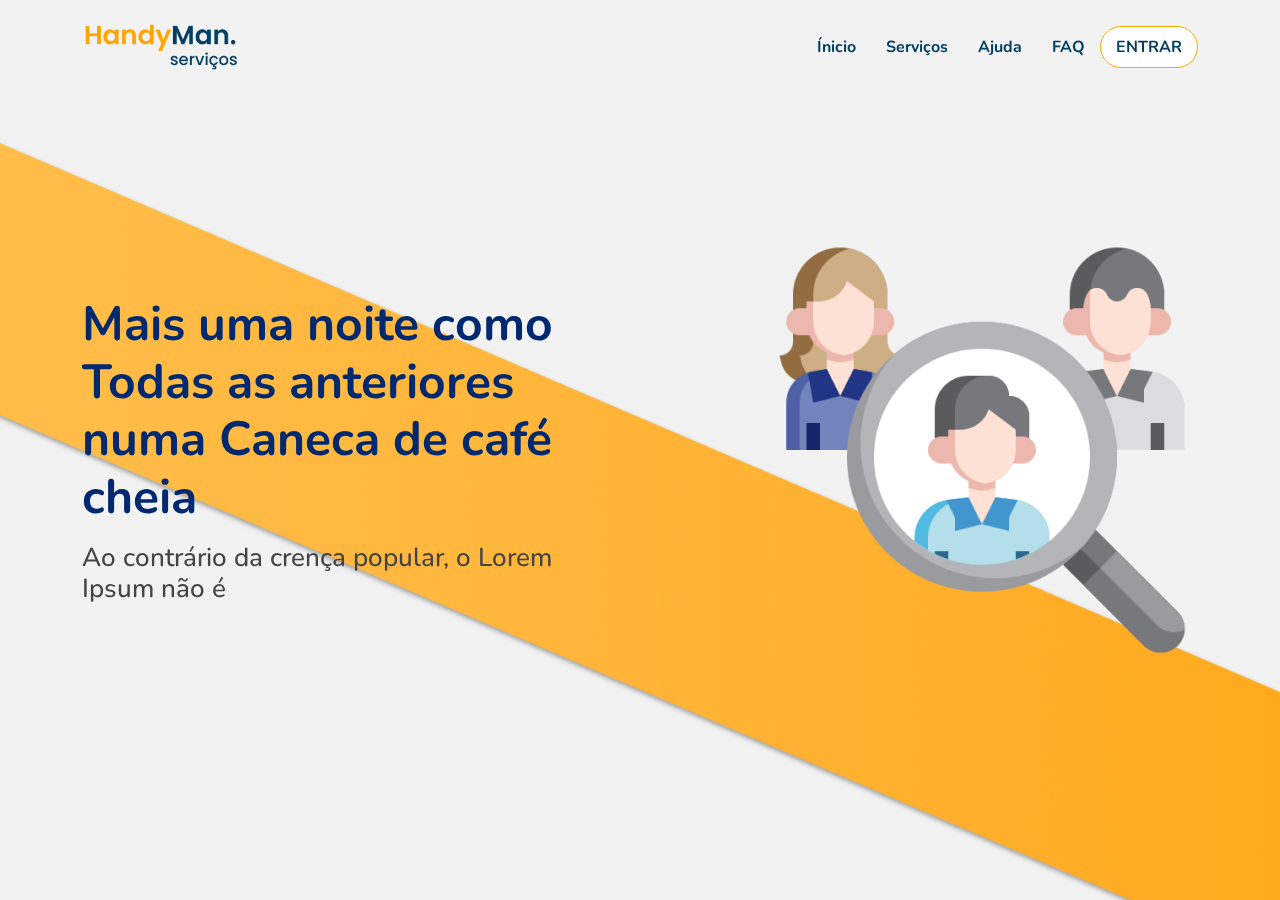
==== index.html @ 90d91f47 "finalização pagina 1" ====
<!DOCTYPE html>
<html lang="pt-BR">
  <head>
    <meta charset="UTF-8" />
    <meta http-equiv="X-UA-Compatible" content="IE=edge" />
    <meta name="viewport" content="width=device-width, initial-scale=1.0" />
    <title>Document</title>

    <!-- Google Fonts -->
    <link
      href="https://fonts.googleapis.com/css?family=Open+Sans:300,300i,400,400i,600,600i,700,700i|Nunito:300,300i,400,400i,600,600i,700,700i|Poppins:300,300i,400,400i,500,500i,600,600i,700,700i"
      rel="stylesheet"
    />

    <!-- Vendor CSS Files -->
    <link href="assets/vendor/aos/aos.css" rel="stylesheet" />
    <link
      href="assets/vendor/bootstrap/css/bootstrap.min.css"
      rel="stylesheet"
    />
    <link
      href="assets/vendor/bootstrap-icons/bootstrap-icons.css"
      rel="stylesheet"
    />
    <link
      href="assets/vendor/glightbox/css/glightbox.min.css"
      rel="stylesheet"
    />
    <link href="assets/vendor/remixicon/remixicon.css" rel="stylesheet" />
    <link href="assets/vendor/swiper/swiper-bundle.min.css" rel="stylesheet" />

    <!-- Template Main CSS File -->
    <link href="/css/style.css" rel="stylesheet" />
  </head>
  <body>
    <!-- ======= Header ======= -->
    <header id="header" class="header fixed-top">
      <div
        class="container-fluid container-xl d-flex align-items-center justify-content-between"
      >
        <a href="index.html" class="logo d-flex align-items-center">
          <img src="img/logo.png" alt="" />
        </a>

        <nav id="navbar" class="navbar">
          <ul>
            <li><a class="nav-link scrollto active" href="#hero">Ínicio</a></li>
            <li><a class="nav-link scrollto" href="#about">Serviços</a></li>
            <li><a class="nav-link scrollto" href="#services">Ajuda</a></li>
            <li>
              <a class="nav-link scrollto" href="#portfolio">FAQ</a>
            </li>
            <li>
              <a class="getstarted scrollto" href="#about">ENTRAR</a>
            </li>
          </ul>
          <i class="bi bi-list mobile-nav-toggle"></i>
        </nav>
        <!-- .navbar -->
      </div>
    </header>
    <!-- End Header -->

    <!-- ======= Hero Section ======= -->
    <section id="hero" class="hero d-flex align-items-center">
      <div class="container">
        <div class="row">
          <div class="col-lg-6 d-flex flex-column justify-content-center">
            <h1 data-aos="fade-up">
              Mais uma noite como Todas as anteriores numa Caneca de café cheia
            </h1>
            <h2 data-aos="fade-up" data-aos-delay="400">
              Ao contrário da crença popular, o Lorem Ipsum não é
            </h2>
            <div data-aos="fade-up" data-aos-delay="600"></div>
          </div>
          <div
            class="col-lg-6 hero-img"
            data-aos="zoom-out"
            data-aos-delay="200"
          >
            <img src="/img/pagina1.png" class="img-fluid" alt="" />
          </div>
        </div>
      </div>
    </section>
    <!-- End Hero -->

    <!-- Vendor JS Files -->
    <script src="assets/vendor/purecounter/purecounter.js"></script>
    <script src="assets/vendor/aos/aos.js"></script>
    <script src="assets/vendor/bootstrap/js/bootstrap.bundle.min.js"></script>
    <script src="assets/vendor/glightbox/js/glightbox.min.js"></script>
    <script src="assets/vendor/isotope-layout/isotope.pkgd.min.js"></script>
    <script src="assets/vendor/swiper/swiper-bundle.min.js"></script>
    <script src="assets/vendor/php-email-form/validate.js"></script>

    <!-- Template Main JS File -->
    <script src="assets/js/main.js"></script>
  </body>
</html>
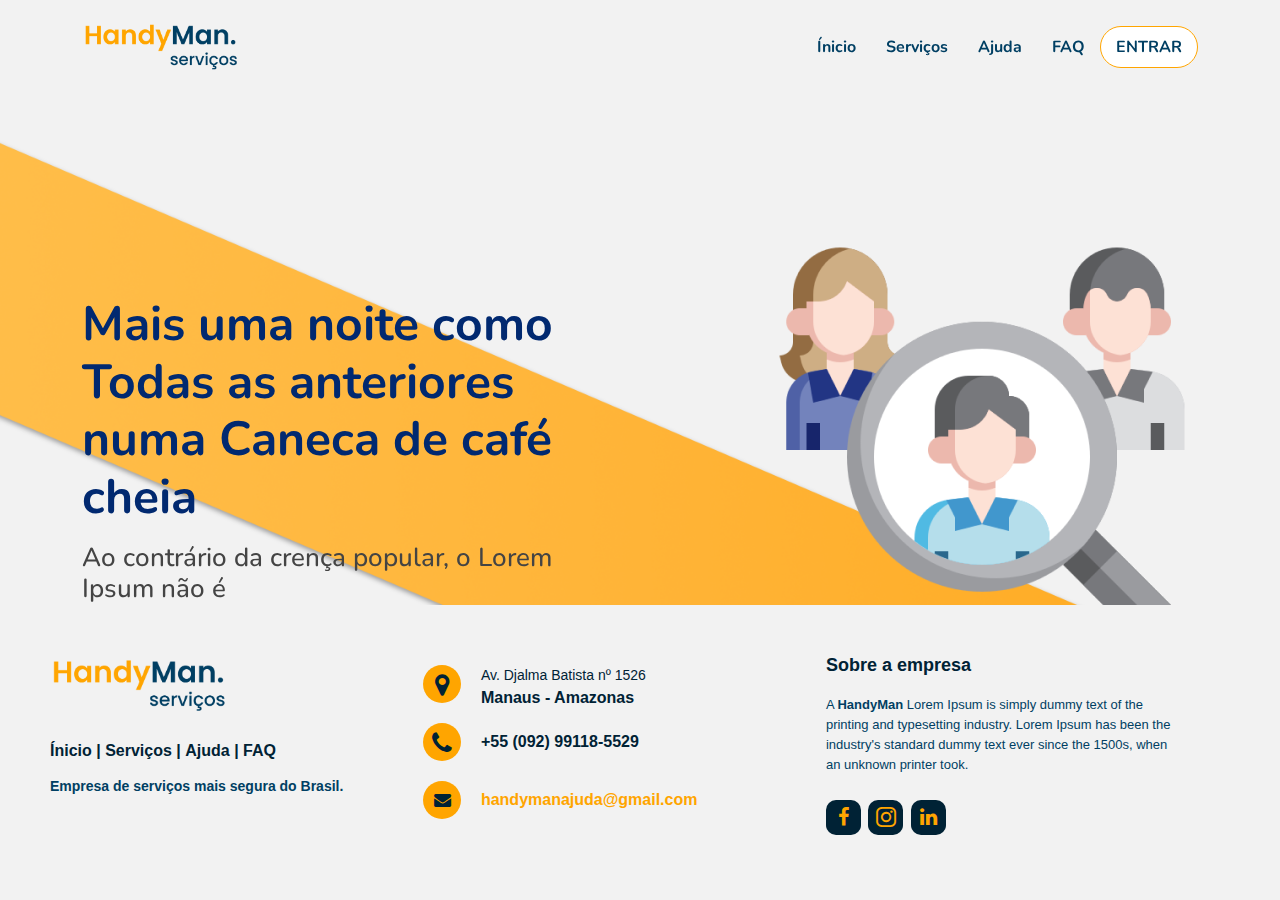
==== commit 0610bf08: "pagina index" ====
--- a/index.html
+++ b/index.html
@@ -10,6 +10,11 @@
     <link
       href="https://fonts.googleapis.com/css?family=Open+Sans:300,300i,400,400i,600,600i,700,700i|Nunito:300,300i,400,400i,600,600i,700,700i|Poppins:300,300i,400,400i,500,500i,600,600i,700,700i"
       rel="stylesheet"
+    />
+
+    <link
+      rel="stylesheet"
+      href="http://maxcdn.bootstrapcdn.com/font-awesome/4.2.0/css/font-awesome.min.css"
     />
 
     <!-- Vendor CSS Files -->
@@ -39,7 +44,7 @@
         class="container-fluid container-xl d-flex align-items-center justify-content-between"
       >
         <a href="index.html" class="logo d-flex align-items-center">
-          <img src="img/logo.png" alt="" />
+          <img src="/img/logo.png" alt="" />
         </a>
 
         <nav id="navbar" class="navbar">
@@ -86,6 +91,59 @@
     </section>
     <!-- End Hero -->
 
+    <!-- Footer -->
+
+    <footer class="footer-distributed">
+      <div class="footer-left">
+        <img src="/img/logo.png" class="img-fluid" alt="" />
+
+        <p class="footer-links">
+          <a href="#">Ínicio</a>
+          |
+          <a href="#">Serviços</a>
+          |
+          <a href="#">Ajuda</a>
+          |
+          <a href="#">FAQ</a>
+        </p>
+        <p class="footer-company-name">
+          <strong>Empresa de serviços mais segura do Brasil.</strong>
+        </p>
+      </div>
+
+      <div class="footer-center">
+        <div>
+          <i class="fa fa-map-marker"></i>
+          <p><span>Av. Djalma Batista nº 1526</span>Manaus - Amazonas</p>
+        </div>
+
+        <div>
+          <i class="fa fa-phone"></i>
+          <p>+55 (092) 99118-5529</p>
+        </div>
+        <div>
+          <i class="fa fa-envelope"></i>
+          <p><a href="luizfelipens.03@gmail.com">handymanajuda@gmail.com</a></p>
+        </div>
+      </div>
+      <div class="footer-right">
+        <p class="footer-company-about">
+          <span>Sobre a empresa</span>
+          A <strong>HandyMan</strong> Lorem Ipsum is simply dummy text of the
+          printing and typesetting industry. Lorem Ipsum has been the industry's
+          standard dummy text ever since the 1500s, when an unknown printer
+          took.
+        </p>
+        <div class="footer-icons">
+          <a href="#"><i class="fa fa-facebook"></i></a>
+          <a href="#"><i class="bi bi-instagram"></i></a>
+          <a href="#"><i class="fa fa-linkedin"></i></a>
+        </div>
+      </div>
+    </footer>
+
+    <!-- End Footer -->
+
     <!-- Vendor JS Files -->
     <script src="assets/vendor/purecounter/purecounter.js"></script>
     <script src="assets/vendor/aos/aos.js"></script>
--- a/css/style.css
+++ b/css/style.css
@@ -1916,153 +1916,210 @@
 /*--------------------------------------------------------------
 # Footer
 --------------------------------------------------------------*/
-.footer {
-  background: #f6f9ff;
-  padding: 0 0 30px 0;
-  font-size: 14px;
-}
-.footer .footer-newsletter {
-  padding: 50px 0;
-  background: #f6f9ff;
-  border-top: 1px solid #e1ecff;
-}
-.footer .footer-newsletter h4 {
-  font-size: 24px;
-  margin: 0 0 10px 0;
-  padding: 0;
-  line-height: 1;
-  font-weight: 700;
-  color: #012970;
-}
-.footer .footer-newsletter form {
-  margin-top: 20px;
-  background: #fff;
-  padding: 6px 10px;
-  position: relative;
-  border-radius: 4px;
-  border: 1px solid #e1ecff;
-}
-.footer .footer-newsletter form input[type="email"] {
-  border: 0;
-  padding: 8px;
-  width: calc(100% - 140px);
-}
-.footer .footer-newsletter form input[type="submit"] {
-  position: absolute;
-  top: 0;
-  right: 0;
-  bottom: 0;
-  border: 0;
-  background: none;
-  font-size: 16px;
-  padding: 0 30px;
-  margin: 3px;
-  background: #4154f1;
-  color: #fff;
-  transition: 0.3s;
-  border-radius: 4px;
-}
-.footer .footer-newsletter form input[type="submit"]:hover {
-  background: #5969f3;
-}
-.footer .footer-top {
-  background: white url(../img/footer-bg.png) no-repeat right top;
-  background-size: contain;
-  border-top: 1px solid #e1ecff;
-  border-bottom: 1px solid #e1ecff;
-  padding: 60px 0 30px 0;
-}
-@media (max-width: 992px) {
-  .footer .footer-top {
-    background-position: center bottom;
-  }
-}
-.footer .footer-top .footer-info {
-  margin-bottom: 30px;
-}
-.footer .footer-top .footer-info .logo {
-  line-height: 0;
-  margin-bottom: 15px;
-}
-.footer .footer-top .footer-info .logo img {
-  max-height: 40px;
-  margin-right: 6px;
-}
-.footer .footer-top .footer-info .logo span {
-  font-size: 30px;
-  font-weight: 700;
-  letter-spacing: 1px;
-  color: #012970;
-  font-family: "Nunito", sans-serif;
-  margin-top: 3px;
-}
-.footer .footer-top .footer-info p {
-  font-size: 14px;
-  line-height: 24px;
-  margin-bottom: 0;
-  font-family: "Nunito", sans-serif;
-}
-.footer .footer-top .social-links a {
-  font-size: 20px;
-  display: inline-block;
-  color: rgba(1, 41, 112, 0.5);
-  line-height: 0;
-  margin-right: 10px;
-  transition: 0.3s;
-}
-.footer .footer-top .social-links a:hover {
-  color: #012970;
-}
-.footer .footer-top h4 {
-  font-size: 16px;
-  font-weight: bold;
-  color: #012970;
-  text-transform: uppercase;
-  position: relative;
-  padding-bottom: 12px;
-}
-.footer .footer-top .footer-links {
-  margin-bottom: 30px;
-}
-.footer .footer-top .footer-links ul {
-  list-style: none;
+* {
   padding: 0;
   margin: 0;
 }
-.footer .footer-top .footer-links ul i {
-  padding-right: 2px;
-  color: #d0d4fc;
-  font-size: 12px;
-  line-height: 0;
-}
-.footer .footer-top .footer-links ul li {
-  padding: 10px 0;
-  display: flex;
-  align-items: center;
-}
-.footer .footer-top .footer-links ul li:first-child {
-  padding-top: 0;
-}
-.footer .footer-top .footer-links ul a {
-  color: #013289;
-  transition: 0.3s;
+
+body {
+  font-family: "Poppins", sans-serif;
+}
+
+html {
+  background-color: #eaf0f2;
+}
+
+header {
+  text-align: center;
+  padding-top: 100px;
+  margin-bottom: 300px;
+  font-size: 35px;
+}
+
+header h2 {
+  color: #f0525f;
+}
+
+header span {
+  color: #eaa03f;
+}
+
+/* The footer is fixed to the bottom of the page */
+
+footer {
+  position: fixed;
+  bottom: 0;
+}
+
+@media (max-height: 800px) {
+  footer {
+    position: static;
+  }
+  header {
+    padding-top: 40px;
+  }
+}
+
+.footer-distributed {
+  background-color: #f2f2f2;
+  box-sizing: border-box;
+  width: 100%;
+  text-align: left;
+  font: bold 16px sans-serif;
+  padding: 50px 50px 60px 50px;
+  margin-top: 80px;
+}
+
+.footer-distributed .footer-left,
+.footer-distributed .footer-center,
+.footer-distributed .footer-right {
   display: inline-block;
-  line-height: 1;
-}
-.footer .footer-top .footer-links ul a:hover {
-  color: #4154f1;
-}
-.footer .footer-top .footer-contact p {
-  line-height: 26px;
-}
-.footer .copyright {
+  vertical-align: top;
+}
+
+/* Footer left */
+
+.footer-distributed .footer-left {
+  width: 30%;
+}
+
+.footer-distributed h3 {
+  color: #002235;
+  font: normal 36px "Cookie", cursive;
+  margin: 0;
+}
+
+.footer-distributed h3 span {
+  color: #e0ac1c;
+}
+
+/* Footer links */
+
+.footer-distributed .footer-links {
+  color: #002235;
+  margin: 20px 0 12px;
+}
+
+.footer-distributed .footer-links a {
+  display: inline-block;
+  line-height: 1.8;
+  text-decoration: none;
+  color: inherit;
+}
+
+.footer-distributed .footer-company-name {
+  color: #003f63;
+  font-size: 14px;
+  font-weight: normal;
+  margin: 0;
+}
+
+/* Footer Center */
+
+.footer-distributed .footer-center {
+  width: 35%;
+}
+
+.footer-distributed .footer-center i {
+  background-color: #ffa500;
+  color: #002235;
+  font-size: 25px;
+  width: 38px;
+  height: 38px;
+  border-radius: 50%;
   text-align: center;
-  padding-top: 30px;
-  color: #012970;
-}
-.footer .credits {
-  padding-top: 10px;
+  line-height: 42px;
+  margin: 10px 15px;
+  vertical-align: middle;
+}
+
+.footer-distributed .footer-center i.fa-envelope {
+  font-size: 17px;
+  line-height: 38px;
+}
+
+.footer-distributed .footer-center p {
+  display: inline-block;
+  color: #002235;
+  vertical-align: middle;
+  margin: 0;
+}
+
+.footer-distributed .footer-center p span {
+  display: block;
+  font-weight: normal;
+  font-size: 14px;
+  line-height: 2;
+}
+
+.footer-distributed .footer-center p a {
+  color: #ffa500;
+  text-decoration: none;
+}
+
+/* Footer Right */
+
+.footer-distributed .footer-right {
+  width: 30%;
+}
+
+.footer-distributed .footer-company-about {
+  line-height: 20px;
+  color: #003f63;
+  font-size: 13px;
+  font-weight: normal;
+  margin: 0;
+}
+
+.footer-distributed .footer-company-about span {
+  display: block;
+  color: #002235;
+  font-size: 18px;
+  font-weight: bold;
+  margin-bottom: 20px;
+}
+
+.footer-distributed .footer-icons {
+  margin-top: 25px;
+}
+
+.footer-distributed .footer-icons a {
+  display: inline-block;
+  width: 35px;
+  height: 35px;
+  cursor: pointer;
+  background-color: #002235;
+  border-radius: 10px;
+  font-size: 20px;
+  color: #ffa500;
   text-align: center;
-  font-size: 13px;
-  color: #012970;
-}
+  line-height: 35px;
+  margin-right: 3px;
+  margin-bottom: 5px;
+}
+
+.footer-distributed .footer-icons a:hover {
+  background-color: #3f71ea;
+}
+
+.footer-links a:hover {
+  color: #3f71ea;
+}
+
+@media (max-width: 880px) {
+  .footer-distributed .footer-left,
+  .footer-distributed .footer-center,
+  .footer-distributed .footer-right {
+    display: block;
+    width: 100%;
+    margin-bottom: 40px;
+    text-align: center;
+  }
+  .footer-distributed .footer-center i {
+    margin-left: 0;
+  }
+}
+
+.footer-distributed .footer-left img {
+  max-width: 50%;
+}
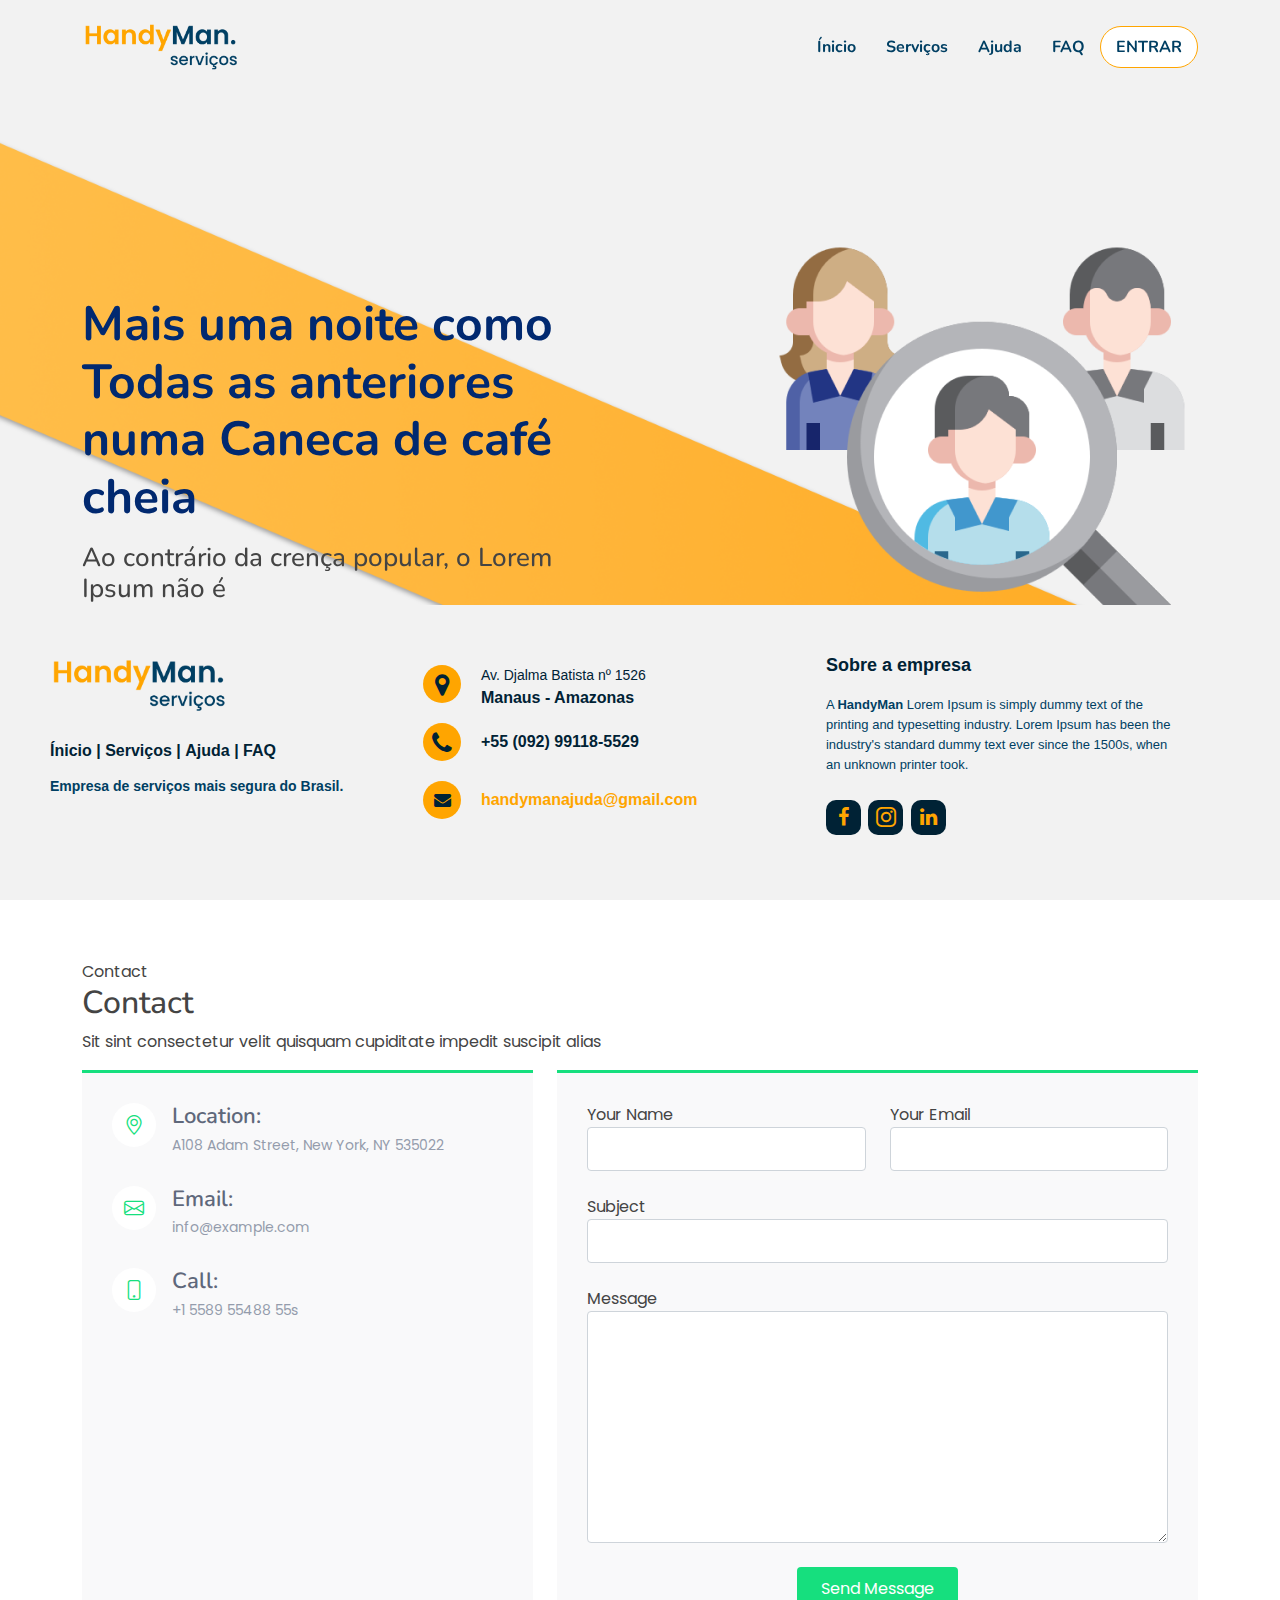
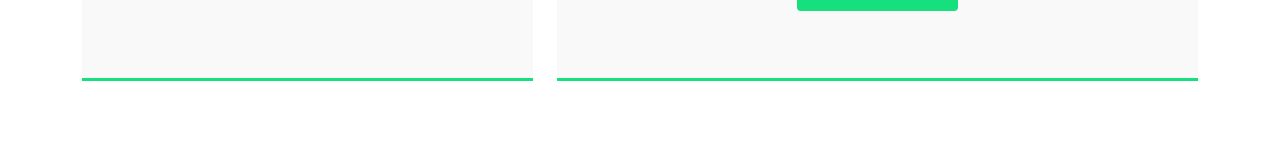
==== commit 3763baad: "atualizacao page servico" ====
--- a/index.html
+++ b/index.html
@@ -144,6 +144,113 @@
 
     <!-- End Footer -->
 
+    <!-- ======= Contact Section ======= -->
+    <section id="contact" class="contact">
+      <div class="container">
+        <div class="section-title">
+          <span>Contact</span>
+          <h2>Contact</h2>
+          <p>
+            Sit sint consectetur velit quisquam cupiditate impedit suscipit
+            alias
+          </p>
+        </div>
+
+        <div class="row">
+          <div class="col-lg-5 d-flex align-items-stretch">
+            <div class="info">
+              <div class="address">
+                <i class="bi bi-geo-alt"></i>
+                <h4>Location:</h4>
+                <p>A108 Adam Street, New York, NY 535022</p>
+              </div>
+
+              <div class="email">
+                <i class="bi bi-envelope"></i>
+                <h4>Email:</h4>
+                <p>info@example.com</p>
+              </div>
+
+              <div class="phone">
+                <i class="bi bi-phone"></i>
+                <h4>Call:</h4>
+                <p>+1 5589 55488 55s</p>
+              </div>
+
+              <iframe
+                src="https://www.google.com/maps/embed?pb=!1m14!1m8!1m3!1d12097.433213460943!2d-74.0062269!3d40.7101282!3m2!1i1024!2i768!4f13.1!3m3!1m2!1s0x0%3A0xb89d1fe6bc499443!2sDowntown+Conference+Center!5e0!3m2!1smk!2sbg!4v1539943755621"
+                frameborder="0"
+                style="border: 0; width: 100%; height: 290px"
+                allowfullscreen
+              ></iframe>
+            </div>
+          </div>
+
+          <div class="col-lg-7 mt-5 mt-lg-0 d-flex align-items-stretch">
+            <form
+              action="forms/contact.php"
+              method="post"
+              role="form"
+              class="php-email-form"
+            >
+              <div class="row">
+                <div class="form-group col-md-6">
+                  <label for="name">Your Name</label>
+                  <input
+                    type="text"
+                    name="name"
+                    class="form-control"
+                    id="name"
+                    required
+                  />
+                </div>
+                <div class="form-group col-md-6 mt-3 mt-md-0">
+                  <label for="name">Your Email</label>
+                  <input
+                    type="email"
+                    class="form-control"
+                    name="email"
+                    id="email"
+                    required
+                  />
+                </div>
+              </div>
+              <div class="form-group mt-3">
+                <label for="name">Subject</label>
+                <input
+                  type="text"
+                  class="form-control"
+                  name="subject"
+                  id="subject"
+                  required
+                />
+              </div>
+              <div class="form-group mt-3">
+                <label for="name">Message</label>
+                <textarea
+                  class="form-control"
+                  name="message"
+                  rows="10"
+                  required
+                ></textarea>
+              </div>
+              <div class="my-3">
+                <div class="loading">Loading</div>
+                <div class="error-message"></div>
+                <div class="sent-message">
+                  Your message has been sent. Thank you!
+                </div>
+              </div>
+              <div class="text-center">
+                <button type="submit">Send Message</button>
+              </div>
+            </form>
+          </div>
+        </div>
+      </div>
+    </section>
+    <!-- End Contact Section -->
+
     <!-- Vendor JS Files -->
     <script src="assets/vendor/purecounter/purecounter.js"></script>
     <script src="assets/vendor/aos/aos.js"></script>
--- a/css/style.css
+++ b/css/style.css
@@ -2123,3 +2123,158 @@
 .footer-distributed .footer-left img {
   max-width: 50%;
 }
+
+/*--------------------------------------------------------------
+# Contact
+--------------------------------------------------------------*/
+.contact .info {
+  border-top: 3px solid #16df7e;
+  border-bottom: 3px solid #16df7e;
+  padding: 30px;
+  width: 100%;
+  background-color: #f9f9fa;
+}
+.contact .info i {
+  font-size: 20px;
+  color: #16df7e;
+  float: left;
+  width: 44px;
+  height: 44px;
+  background: #fff;
+  display: flex;
+  justify-content: center;
+  align-items: center;
+  border-radius: 50px;
+  transition: all 0.3s ease-in-out;
+}
+.contact .info h4 {
+  padding: 0 0 0 60px;
+  font-size: 22px;
+  font-weight: 600;
+  margin-bottom: 5px;
+  color: #5f687b;
+}
+.contact .info p {
+  padding: 0 0 10px 60px;
+  margin-bottom: 20px;
+  font-size: 14px;
+  color: #949cac;
+}
+.contact .info .social-links {
+  padding-left: 60px;
+}
+.contact .info .social-links a {
+  font-size: 18px;
+  display: inline-block;
+  background: #333;
+  color: #fff;
+  line-height: 1;
+  padding: 8px 0;
+  border-radius: 50%;
+  text-align: center;
+  width: 36px;
+  height: 36px;
+  transition: 0.3s;
+  margin-right: 10px;
+}
+.contact .info .social-links a:hover {
+  background: #16df7e;
+  color: #fff;
+}
+.contact .info .email:hover i,
+.contact .info .address:hover i,
+.contact .info .phone:hover i {
+  background: #16df7e;
+  color: #fff;
+}
+.contact .php-email-form {
+  width: 100%;
+  border-top: 3px solid #16df7e;
+  border-bottom: 3px solid #16df7e;
+  padding: 30px;
+  background-color: #f9f9fa;
+}
+.contact .php-email-form .form-group {
+  padding-bottom: 8px;
+}
+.contact .php-email-form .error-message {
+  display: none;
+  color: #fff;
+  background: #ed3c0d;
+  text-align: left;
+  padding: 15px;
+  font-weight: 600;
+}
+.contact .php-email-form .error-message br + br {
+  margin-top: 25px;
+}
+.contact .php-email-form .sent-message {
+  display: none;
+  color: #fff;
+  background: #18d26e;
+  text-align: center;
+  padding: 15px;
+  font-weight: 600;
+}
+.contact .php-email-form .loading {
+  display: none;
+  background: #fff;
+  text-align: center;
+  padding: 15px;
+}
+.contact .php-email-form .loading:before {
+  content: "";
+  display: inline-block;
+  border-radius: 50%;
+  width: 24px;
+  height: 24px;
+  margin: 0 10px -6px 0;
+  border: 3px solid #18d26e;
+  border-top-color: #eee;
+  -webkit-animation: animate-loading 1s linear infinite;
+  animation: animate-loading 1s linear infinite;
+}
+.contact .php-email-form input,
+.contact .php-email-form textarea {
+  border-radius: 0;
+  box-shadow: none;
+  font-size: 14px;
+  border-radius: 4px;
+}
+.contact .php-email-form input:focus,
+.contact .php-email-form textarea:focus {
+  border-color: #16df7e;
+}
+.contact .php-email-form input {
+  height: 44px;
+}
+.contact .php-email-form textarea {
+  padding: 10px 12px;
+}
+.contact .php-email-form button[type="submit"] {
+  background: #16df7e;
+  border: 0;
+  padding: 10px 24px;
+  color: #fff;
+  transition: 0.4s;
+  border-radius: 4px;
+}
+.contact .php-email-form button[type="submit"]:hover {
+  background: #206bfb;
+}
+@-webkit-keyframes animate-loading {
+  0% {
+    transform: rotate(0deg);
+  }
+  100% {
+    transform: rotate(360deg);
+  }
+}
+@keyframes animate-loading {
+  0% {
+    transform: rotate(0deg);
+  }
+  100% {
+    transform: rotate(360deg);
+  }
+}
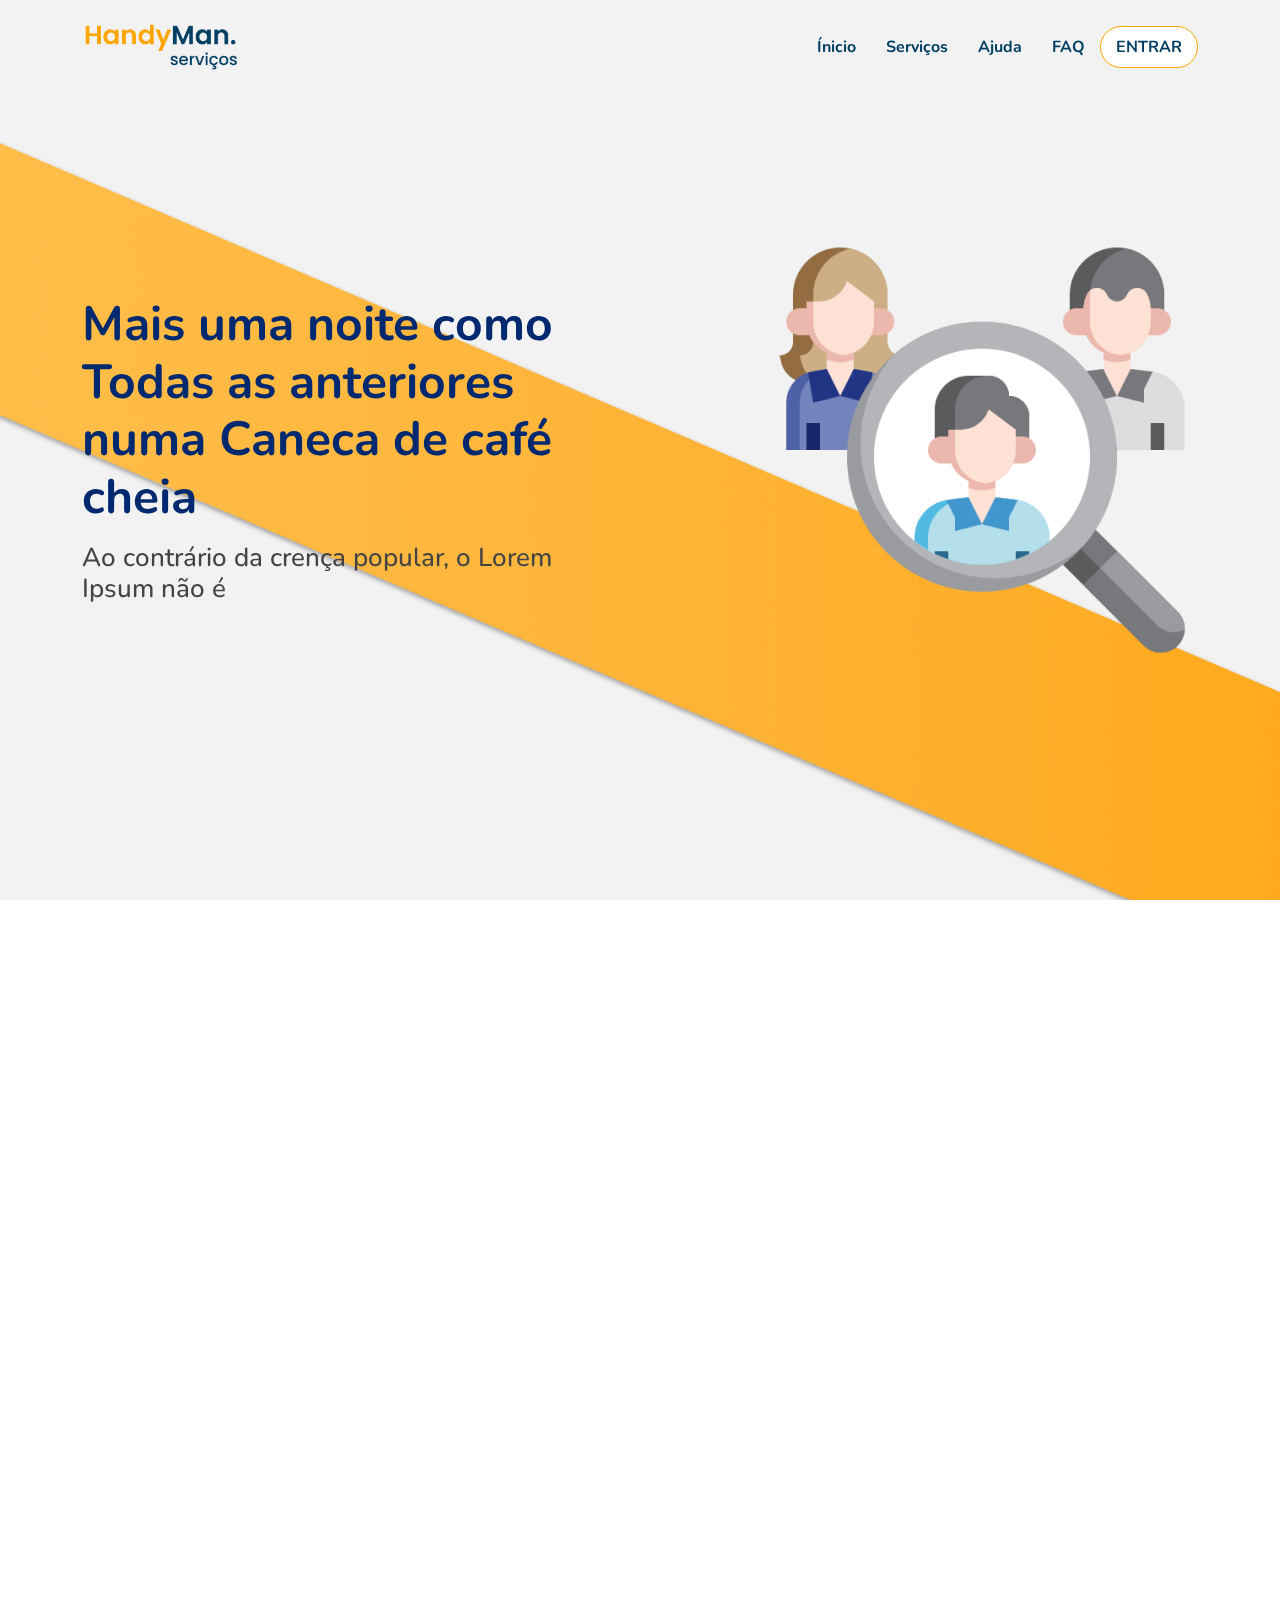
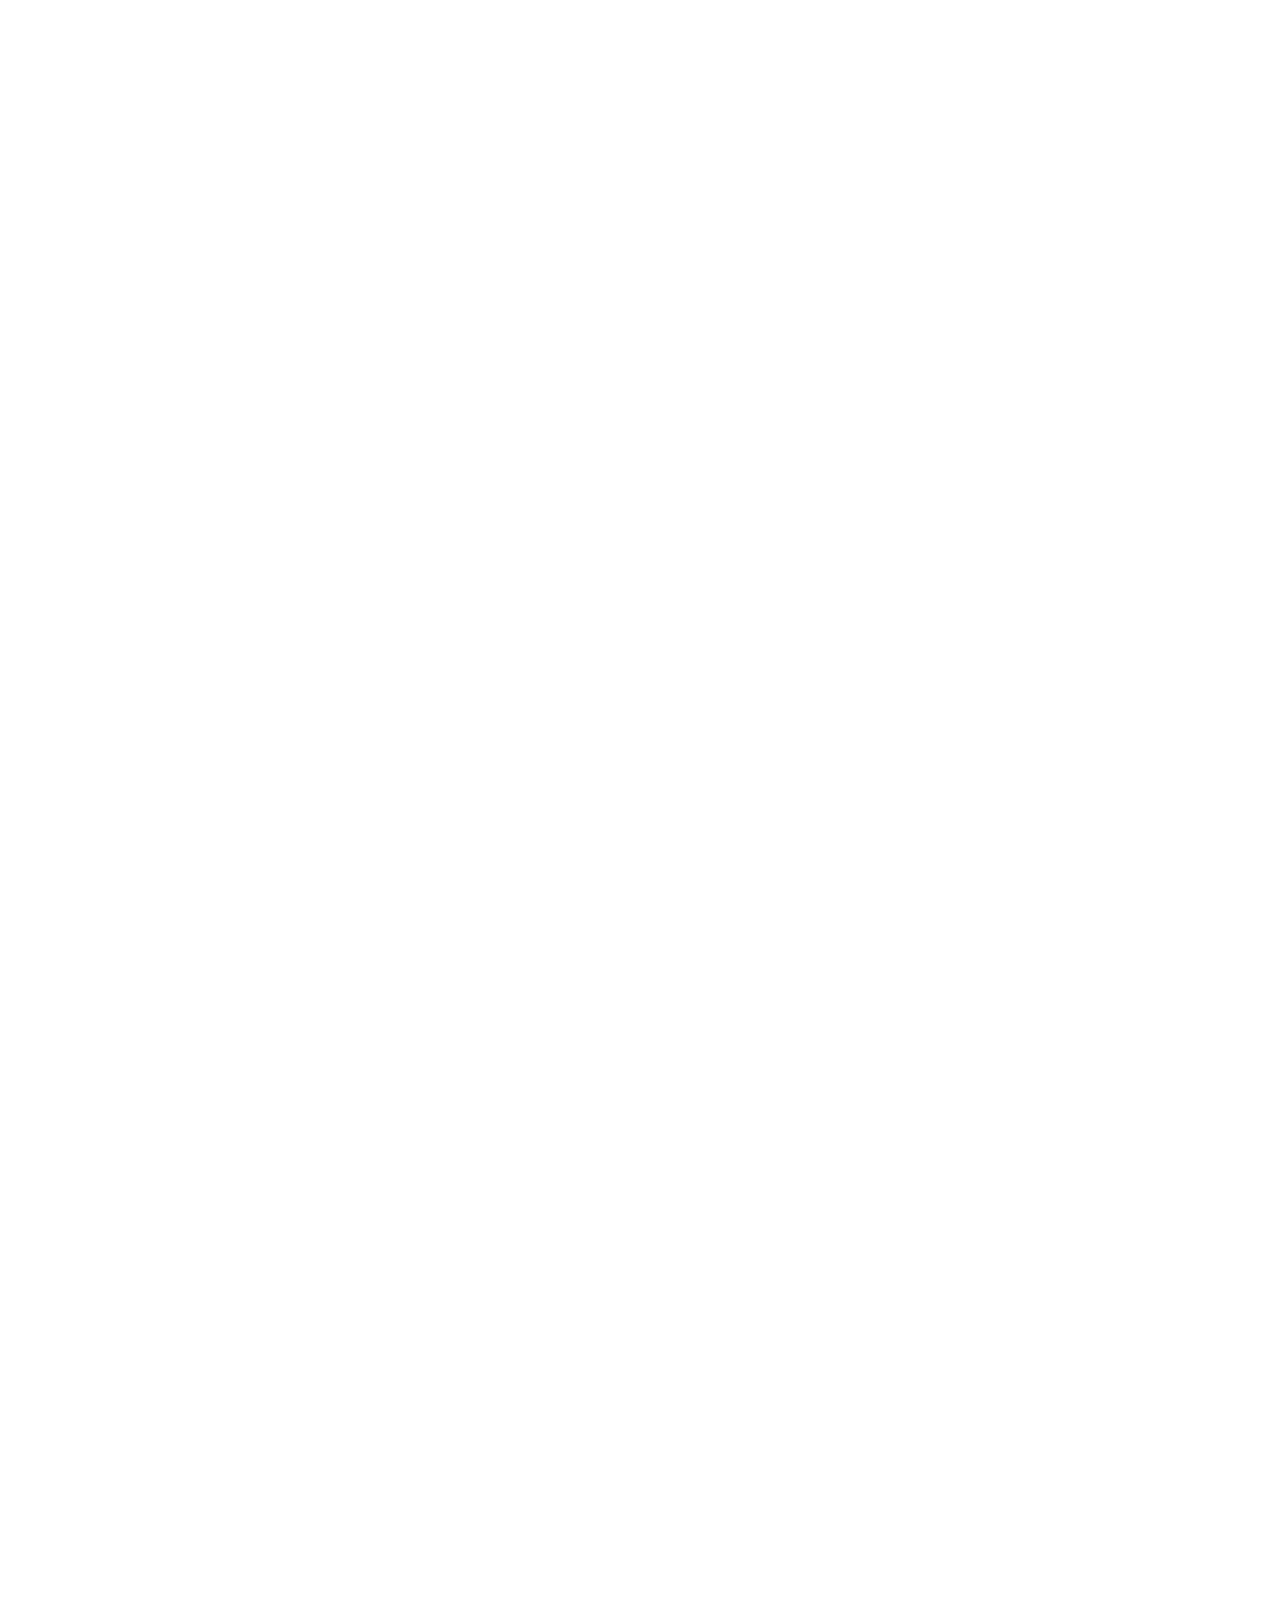
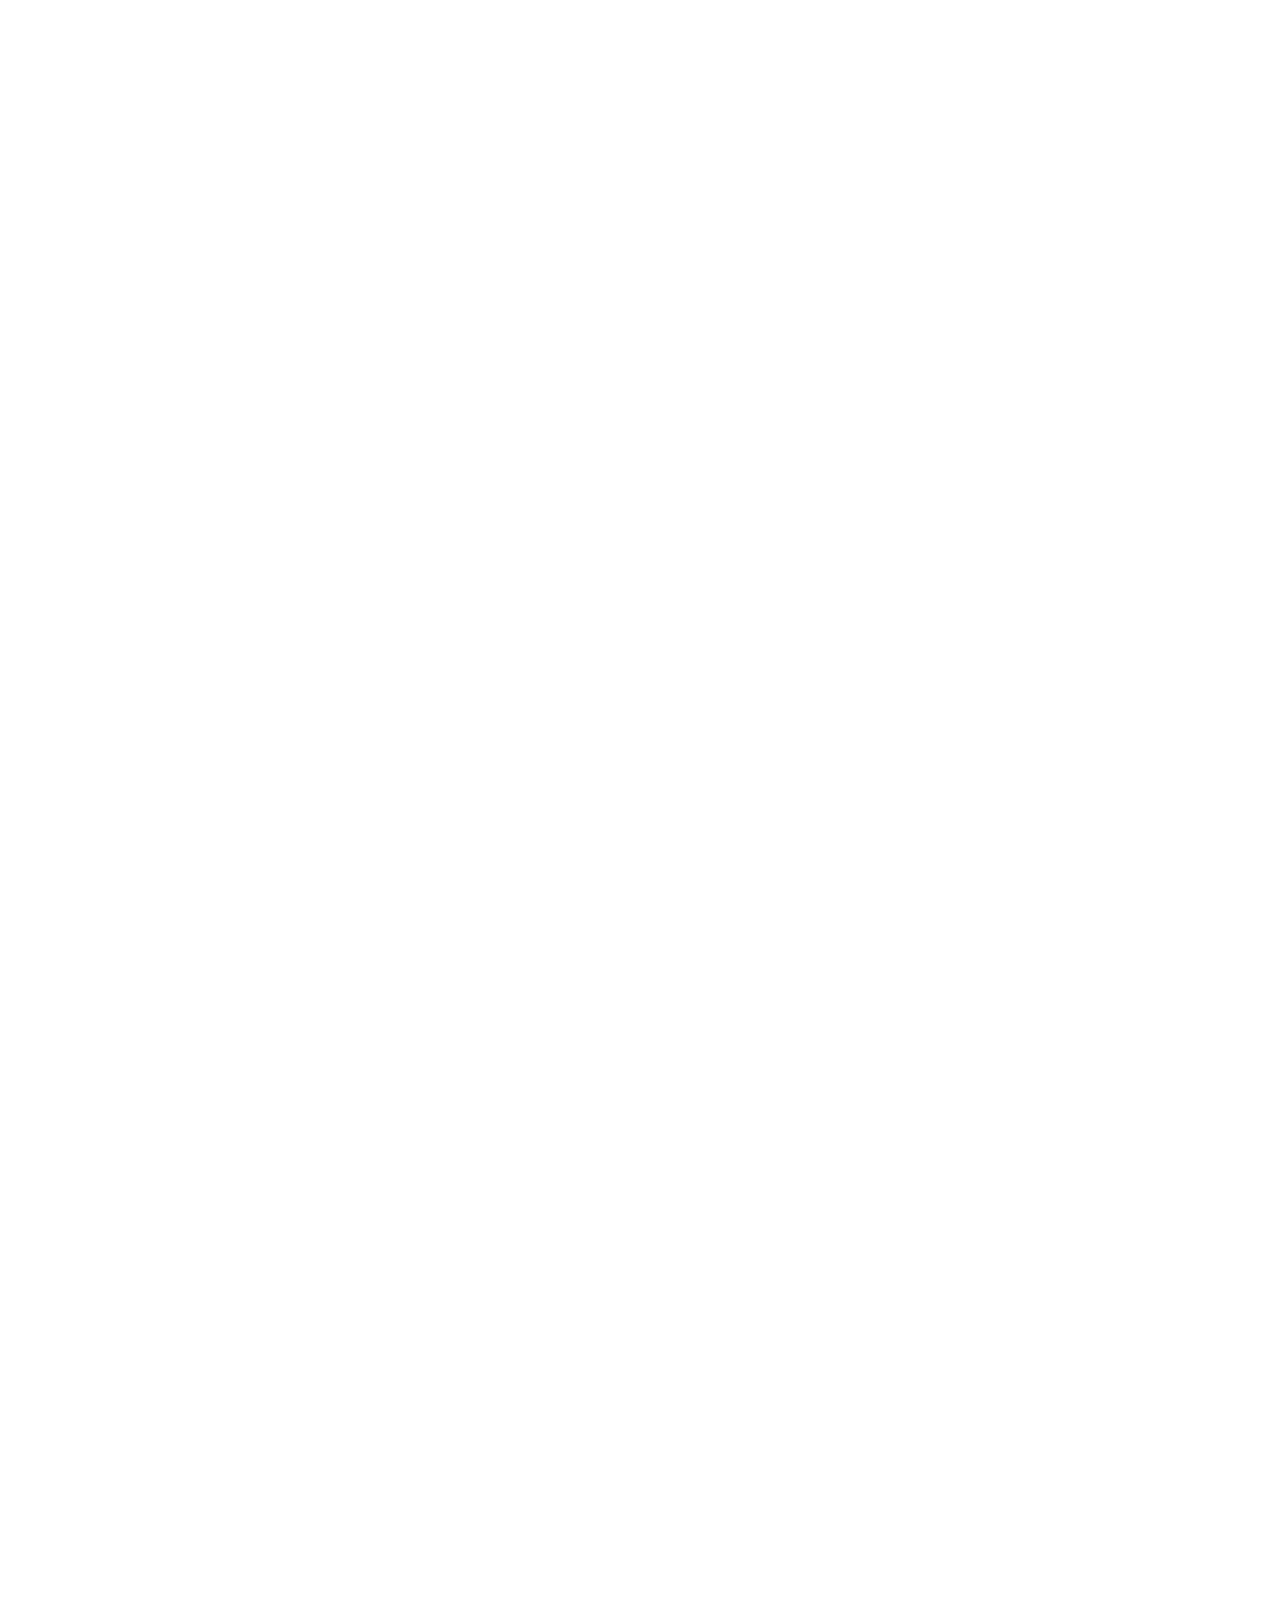
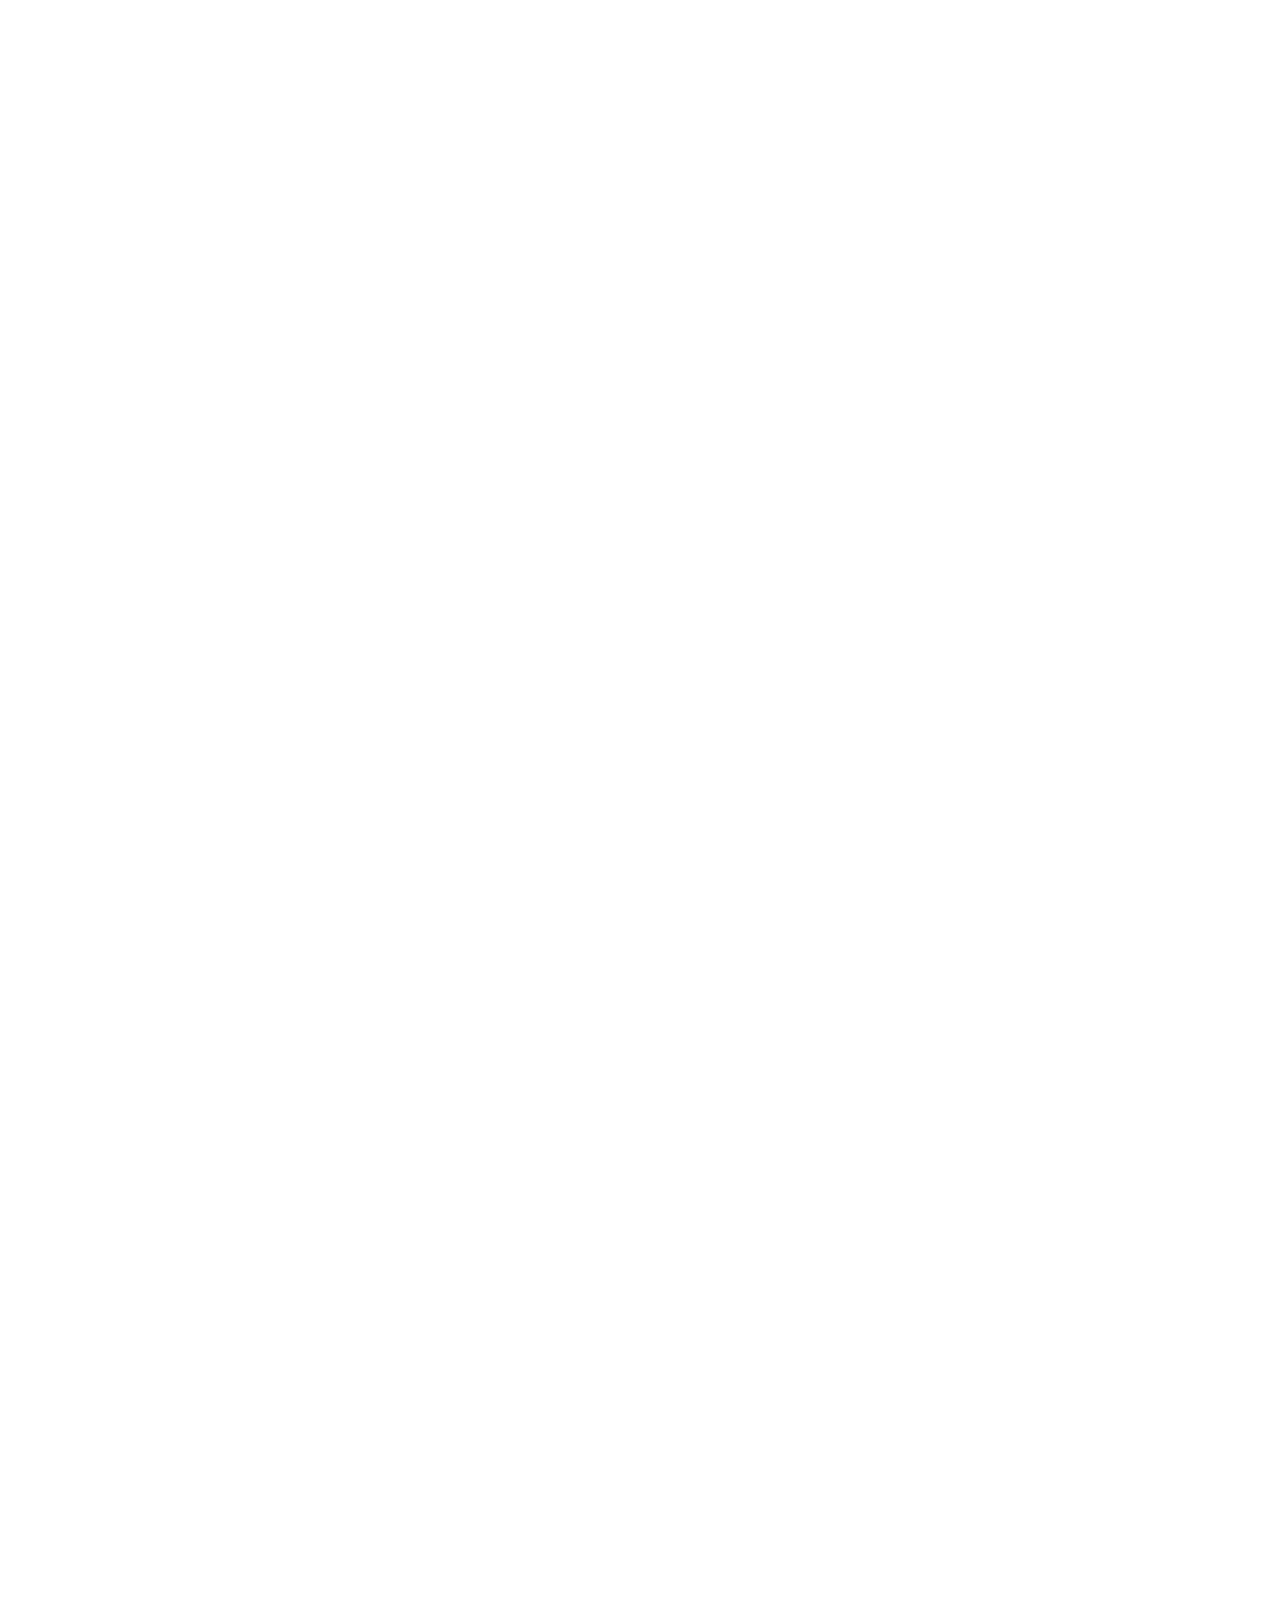
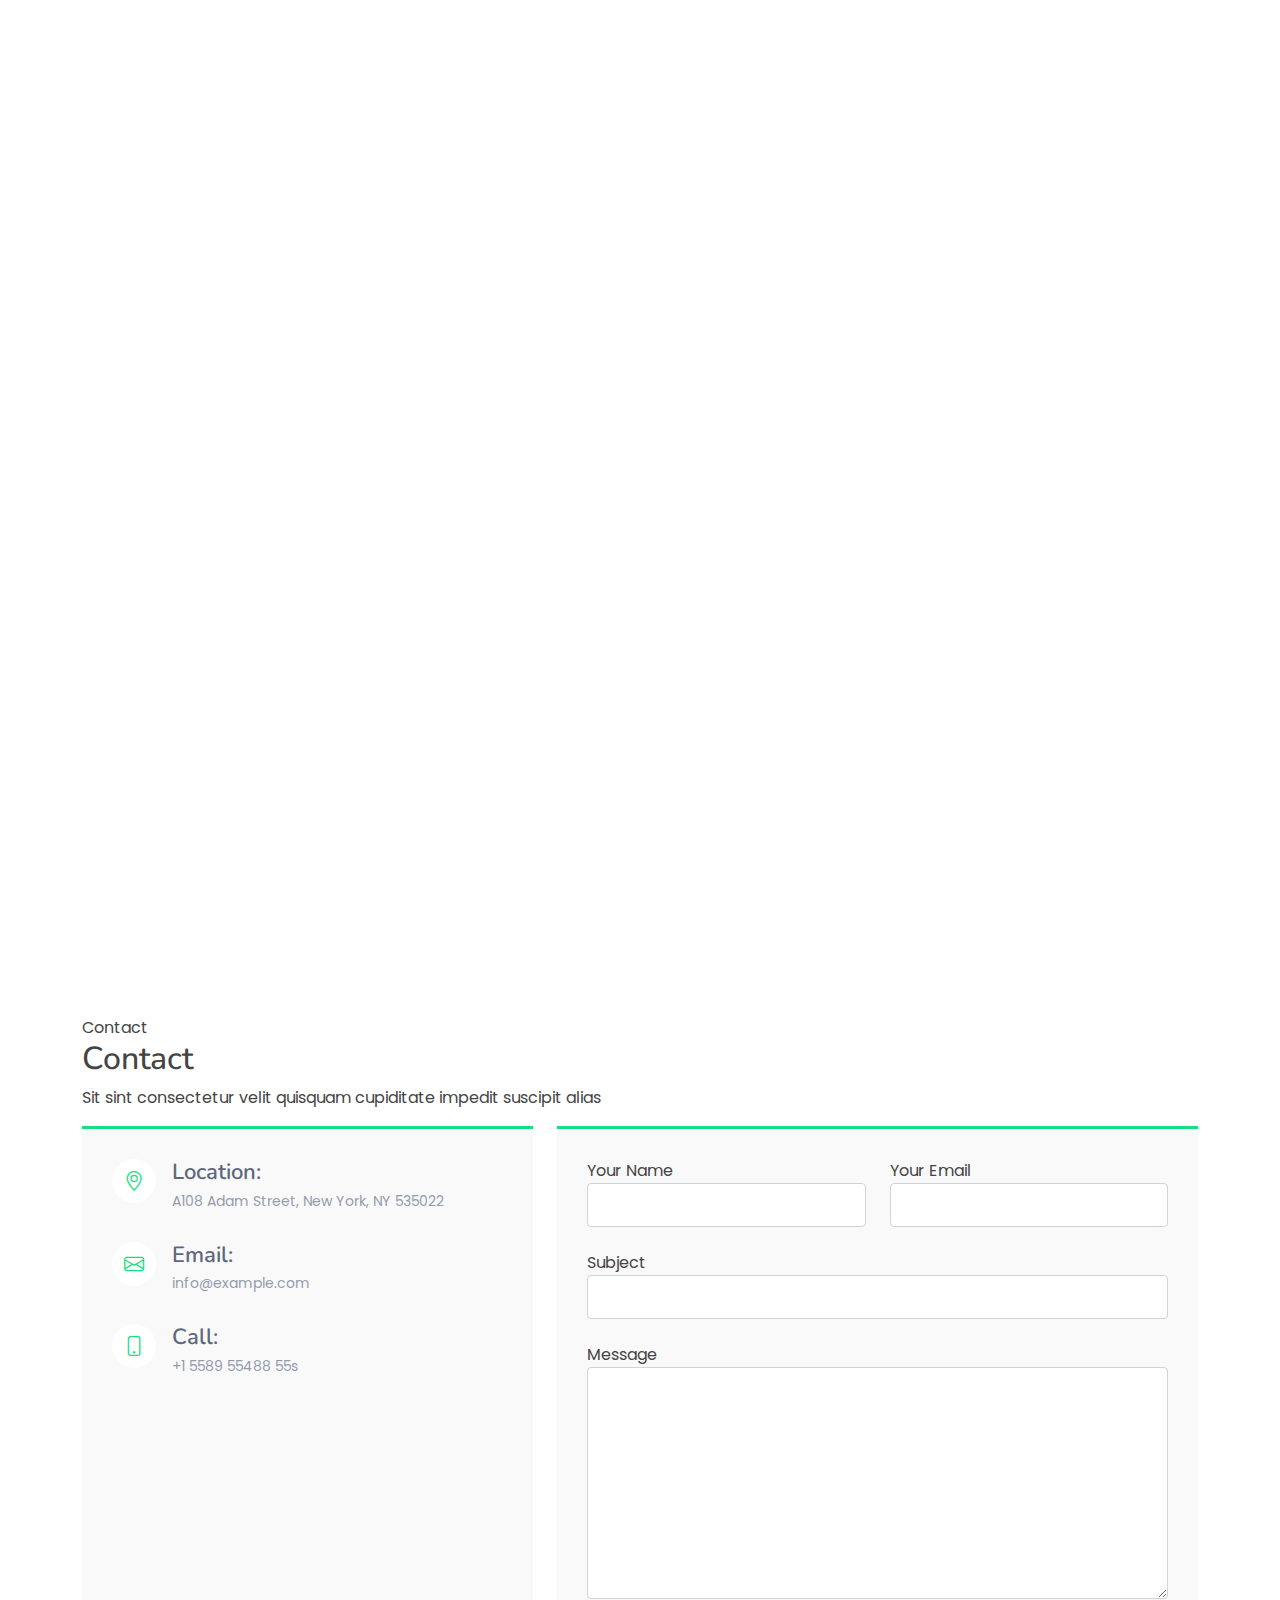
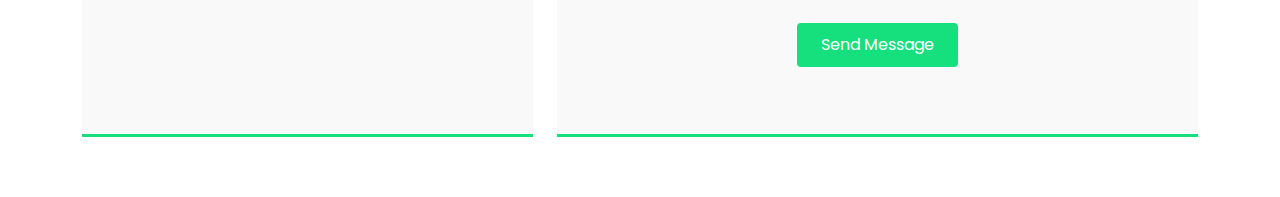
==== commit 8d39b15f: "novas telas" ====
--- a/index.html
+++ b/index.html
@@ -18,21 +18,24 @@
     />
 
     <!-- Vendor CSS Files -->
-    <link href="assets/vendor/aos/aos.css" rel="stylesheet" />
-    <link
-      href="assets/vendor/bootstrap/css/bootstrap.min.css"
-      rel="stylesheet"
-    />
-    <link
-      href="assets/vendor/bootstrap-icons/bootstrap-icons.css"
-      rel="stylesheet"
-    />
-    <link
-      href="assets/vendor/glightbox/css/glightbox.min.css"
-      rel="stylesheet"
-    />
-    <link href="assets/vendor/remixicon/remixicon.css" rel="stylesheet" />
-    <link href="assets/vendor/swiper/swiper-bundle.min.css" rel="stylesheet" />
+    <link href="/assets/pag-inicial/aos/aos.css" rel="stylesheet" />
+    <link
+      href="/assets/pag-inicial/bootstrap/css/bootstrap.min.css"
+      rel="stylesheet"
+    />
+    <link
+      href="/assets/pag-inicial/bootstrap-icons/bootstrap-icons.css"
+      rel="stylesheet"
+    />
+    <link
+      href="/assets/pag-inicial/glightbox/css/glightbox.min.css"
+      rel="stylesheet"
+    />
+    <link href="/assets/pag-inicial/remixicon/remixicon.css" rel="stylesheet" />
+    <link
+      href="/assets/pag-inicial/swiper/swiper-bundle.min.css"
+      rel="stylesheet"
+    />
 
     <!-- Template Main CSS File -->
     <link href="/css/style.css" rel="stylesheet" />
@@ -90,59 +93,275 @@
       </div>
     </section>
     <!-- End Hero -->
-
-    <!-- Footer -->
-
-    <footer class="footer-distributed">
-      <div class="footer-left">
-        <img src="/img/logo.png" class="img-fluid" alt="" />
-
-        <p class="footer-links">
-          <a href="#">Ínicio</a>
-          |
-          <a href="#">Serviços</a>
-          |
-          <a href="#">Ajuda</a>
-          |
-          <a href="#">FAQ</a>
-        </p>
-        <p class="footer-company-name">
-          <strong>Empresa de serviços mais segura do Brasil.</strong>
-        </p>
-      </div>
-
-      <div class="footer-center">
-        <div>
-          <i class="fa fa-map-marker"></i>
-          <p><span>Av. Djalma Batista nº 1526</span>Manaus - Amazonas</p>
+    <!-- ======= Specials Section ======= -->
+    <section id="specials" class="specials">
+      <div class="container" data-aos="fade-up">
+        <div class="section-title">
+          <h2>Specials</h2>
+          <p>Check Our Specials</p>
         </div>
 
-        <div>
-          <i class="fa fa-phone"></i>
-          <p>+55 (092) 99118-5529</p>
-        </div>
-        <div>
-          <i class="fa fa-envelope"></i>
-          <p><a href="luizfelipens.03@gmail.com">handymanajuda@gmail.com</a></p>
+        <div class="row" data-aos="fade-up" data-aos-delay="100">
+          <div class="col-lg-3">
+            <ul class="nav nav-tabs flex-column">
+              <li class="nav-item">
+                <a
+                  class="nav-link active show"
+                  data-bs-toggle="tab"
+                  href="#tab-1"
+                  >Alerta Automotivo</a
+                >
+              </li>
+              <li class="nav-item">
+                <a class="nav-link" data-bs-toggle="tab" href="#tab-2"
+                  >Borracharia</a
+                >
+              </li>
+              <li class="nav-item">
+                <a class="nav-link" data-bs-toggle="tab" href="#tab-3"
+                  >Guincho</a
+                >
+              </li>
+              <li class="nav-item">
+                <a class="nav-link" data-bs-toggle="tab" href="#tab-4"
+                  >Higienização e Polimento</a
+                >
+              </li>
+              <li class="nav-item">
+                <a class="nav-link" data-bs-toggle="tab" href="#tab-5"
+                  >Mecânico geral</a
+                >
+              </li>
+            </ul>
+          </div>
+          <div class="col-lg-9 mt-4 mt-lg-0">
+            <div class="tab-content">
+              <div class="tab-pane active show" id="tab-1">
+                <div class="row">
+                  <div class="col-lg-8 details order-2 order-lg-1">
+                    <div class="card-select">
+                      <div class="card" style="width: 18rem">
+                        <img src="/img/mecanc.jpg" class="card-img-top" alt="..." />
+                        <div class="card-body">
+                          <h5 class="card-text">Matheus William</h5>
+                          <div class="card-text d-flex align-items-center mb-2">
+                            <i class="bi bi-geo-alt-fill"></i>
+                            <p>Rua Jacaré, Alvorada-Manaus</p>
+                          </div>
+                        </div>
+                      </div>
+                      <div class="card" style="width: 18rem">
+                        <img src="/img/mecanc.jpg" class="card-img-top" alt="..." />
+                        <div class="card-body">
+                          <p class="card-text">
+                            Some quick example text to build on the card title and
+                            make up the bulk of the card's content.
+                          </p>
+                        </div>
+                      </div>
+                      <div class="card" style="width: 18rem">
+                        <img src="/img/mecanc.jpg" class="card-img-top" alt="..." />
+                        <div class="card-body">
+                          <p class="card-text">
+                            Some quick example text to build on the card title and
+                            make up the bulk of the card's content.
+                          </p>
+                        </div>
+                      </div>
+                      <div class="card" style="width: 18rem">
+                        <img src="/img/mecanc.jpg" class="card-img-top" alt="..." />
+                        <div class="card-body">
+                          <p class="card-text">
+                            Some quick example text to build on the card title and
+                            make up the bulk of the card's content.
+                          </p>
+                        </div>
+                      </div>
+                    </div>
+                </div>
+              </div>
+              <div class="tab-pane" id="tab-2">
+                <div class="row">
+                  <div class="col-lg-8 details order-2 order-lg-1">
+                    <div class="card-select">
+                      <div class="card" style="width: 18rem">
+                        <img src="/img/mecanc.jpg" class="card-img-top" alt="..." />
+                        <div class="card-body">
+                          <h5 class="card-text">Matheus William</h5>
+                          <div class="card-text d-flex align-items-center mb-2">
+                            <i class="bi bi-geo-alt-fill"></i>
+                            <p>Rua Jacaré, Alvorada-Manaus</p>
+                          </div>
+                        </div>
+                      </div>
+                      <div class="card" style="width: 18rem">
+                        <img src="/img/mecanc.jpg" class="card-img-top" alt="..." />
+                        <div class="card-body">
+                          <p class="card-text">
+                            Some quick example text to build on the card title and
+                            make up the bulk of the card's content.
+                          </p>
+                        </div>
+                      </div>
+                      <div class="card" style="width: 18rem">
+                        <img src="/img/mecanc.jpg" class="card-img-top" alt="..." />
+                        <div class="card-body">
+                          <p class="card-text">
+                            Some quick example text to build on the card title and
+                            make up the bulk of the card's content.
+                          </p>
+                        </div>
+                      </div>
+                      <div class="card" style="width: 18rem">
+                        <img src="/img/mecanc.jpg" class="card-img-top" alt="..." />
+                        <div class="card-body">
+                          <p class="card-text">
+                            Some quick example text to build on the card title and
+                            make up the bulk of the card's content.
+                          </p>
+                        </div>
+                      </div>
+                    </div>
+                </div>
+              </div>
+              <div class="tab-pane" id="tab-3">
+                <div class="row">
+                  <div class="col-lg-8 details order-2 order-lg-1">
+                    <div class="card-select">
+                      <div class="card" style="width: 18rem">
+                        <img src="/img/mecanc.jpg" class="card-img-top" alt="..." />
+                        <div class="card-body">
+                          <h5 class="card-text">Matheus William</h5>
+                          <div class="card-text d-flex align-items-center mb-2">
+                            <i class="bi bi-geo-alt-fill"></i>
+                            <p>Rua Jacaré, Alvorada-Manaus</p>
+                          </div>
+                        </div>
+                      </div>
+                      <div class="card" style="width: 18rem">
+                        <img src="/img/mecanc.jpg" class="card-img-top" alt="..." />
+                        <div class="card-body">
+                          <p class="card-text">
+                            Some quick example text to build on the card title and
+                            make up the bulk of the card's content.
+                          </p>
+                        </div>
+                      </div>
+                      <div class="card" style="width: 18rem">
+                        <img src="/img/mecanc.jpg" class="card-img-top" alt="..." />
+                        <div class="card-body">
+                          <p class="card-text">
+                            Some quick example text to build on the card title and
+                            make up the bulk of the card's content.
+                          </p>
+                        </div>
+                      </div>
+                      <div class="card" style="width: 18rem">
+                        <img src="/img/mecanc.jpg" class="card-img-top" alt="..." />
+                        <div class="card-body">
+                          <p class="card-text">
+                            Some quick example text to build on the card title and
+                            make up the bulk of the card's content.
+                          </p>
+                        </div>
+                      </div>
+                    </div>
+                </div>
+              </div>
+              <div class="tab-pane" id="tab-4">
+                <div class="row">
+                  <div class="col-lg-8 details order-2 order-lg-1">
+                    <div class="card-select">
+                      <div class="card" style="width: 18rem">
+                        <img src="/img/mecanc.jpg" class="card-img-top" alt="..." />
+                        <div class="card-body">
+                          <h5 class="card-text">Matheus William</h5>
+                          <div class="card-text d-flex align-items-center mb-2">
+                            <i class="bi bi-geo-alt-fill"></i>
+                            <p>Rua Jacaré, Alvorada-Manaus</p>
+                          </div>
+                        </div>
+                      </div>
+                      <div class="card" style="width: 18rem">
+                        <img src="/img/mecanc.jpg" class="card-img-top" alt="..." />
+                        <div class="card-body">
+                          <p class="card-text">
+                            Some quick example text to build on the card title and
+                            make up the bulk of the card's content.
+                          </p>
+                        </div>
+                      </div>
+                      <div class="card" style="width: 18rem">
+                        <img src="/img/mecanc.jpg" class="card-img-top" alt="..." />
+                        <div class="card-body">
+                          <p class="card-text">
+                            Some quick example text to build on the card title and
+                            make up the bulk of the card's content.
+                          </p>
+                        </div>
+                      </div>
+                      <div class="card" style="width: 18rem">
+                        <img src="/img/mecanc.jpg" class="card-img-top" alt="..." />
+                        <div class="card-body">
+                          <p class="card-text">
+                            Some quick example text to build on the card title and
+                            make up the bulk of the card's content.
+                          </p>
+                        </div>
+                      </div>
+                    </div>
+                </div>
+              </div>
+              <div class="tab-pane" id="tab-5">
+                <div class="row">
+                  <div class="col-lg-8 details order-2 order-lg-1">
+                    <div class="card-select">
+                      <div class="card" style="width: 18rem">
+                        <img src="/img/mecanc.jpg" class="card-img-top" alt="..." />
+                        <div class="card-body">
+                          <h5 class="card-text">Matheus William</h5>
+                          <div class="card-text d-flex align-items-center mb-2">
+                            <i class="bi bi-geo-alt-fill"></i>
+                            <p>Rua Jacaré, Alvorada-Manaus</p>
+                          </div>
+                        </div>
+                      </div>
+                      <div class="card" style="width: 18rem">
+                        <img src="/img/mecanc.jpg" class="card-img-top" alt="..." />
+                        <div class="card-body">
+                          <p class="card-text">
+                            Some quick example text to build on the card title and
+                            make up the bulk of the card's content.
+                          </p>
+                        </div>
+                      </div>
+                      <div class="card" style="width: 18rem">
+                        <img src="/img/mecanc.jpg" class="card-img-top" alt="..." />
+                        <div class="card-body">
+                          <p class="card-text">
+                            Some quick example text to build on the card title and
+                            make up the bulk of the card's content.
+                          </p>
+                        </div>
+                      </div>
+                      <div class="card" style="width: 18rem">
+                        <img src="/img/mecanc.jpg" class="card-img-top" alt="..." />
+                        <div class="card-body">
+                          <p class="card-text">
+                            Some quick example text to build on the card title and
+                            make up the bulk of the card's content.
+                          </p>
+                        </div>
+                      </div>
+                    </div>
+                </div>
+              </div>
+            </div>
+          </div>
         </div>
       </div>
-      <div class="footer-right">
-        <p class="footer-company-about">
-          <span>Sobre a empresa</span>
-          A <strong>HandyMan</strong> Lorem Ipsum is simply dummy text of the
-          printing and typesetting industry. Lorem Ipsum has been the industry's
-          standard dummy text ever since the 1500s, when an unknown printer
-          took.
-        </p>
-        <div class="footer-icons">
-          <a href="#"><i class="fa fa-facebook"></i></a>
-          <a href="#"><i class="bi bi-instagram"></i></a>
-          <a href="#"><i class="fa fa-linkedin"></i></a>
-        </div>
-      </div>
-    </footer>
-
-    <!-- End Footer -->
+    </section>
+    <!-- End Specials Section -->
 
     <!-- ======= Contact Section ======= -->
     <section id="contact" class="contact">
@@ -251,16 +470,16 @@
     </section>
     <!-- End Contact Section -->
 
-    <!-- Vendor JS Files -->
-    <script src="assets/vendor/purecounter/purecounter.js"></script>
-    <script src="assets/vendor/aos/aos.js"></script>
-    <script src="assets/vendor/bootstrap/js/bootstrap.bundle.min.js"></script>
-    <script src="assets/vendor/glightbox/js/glightbox.min.js"></script>
-    <script src="assets/vendor/isotope-layout/isotope.pkgd.min.js"></script>
-    <script src="assets/vendor/swiper/swiper-bundle.min.js"></script>
-    <script src="assets/vendor/php-email-form/validate.js"></script>
-
-    <!-- Template Main JS File -->
-    <script src="assets/js/main.js"></script>
+    <!-- Pagina JS -->
+    <script src="/assets/pag-inicial/purecounter/purecounter.js"></script>
+    <script src="/assets/pag-inicial/aos/aos.js"></script>
+    <script src="/assets/pag-inicial/bootstrap/js/bootstrap.bundle.min.js"></script>
+    <script src="/assets/pag-inicial/glightbox/js/glightbox.min.js"></script>
+    <script src="/assets/pag-inicial/isotope-layout/isotope.pkgd.min.js"></script>
+    <script src="/assets/pag-inicial/swiper/swiper-bundle.min.js"></script>
+    <script src="/assets/pag-inicial/php-email-form/validate.js"></script>
+
+    <!-- Template JS File -->
+    <script src="/assets/js/main.js"></script>
   </body>
 </html>
